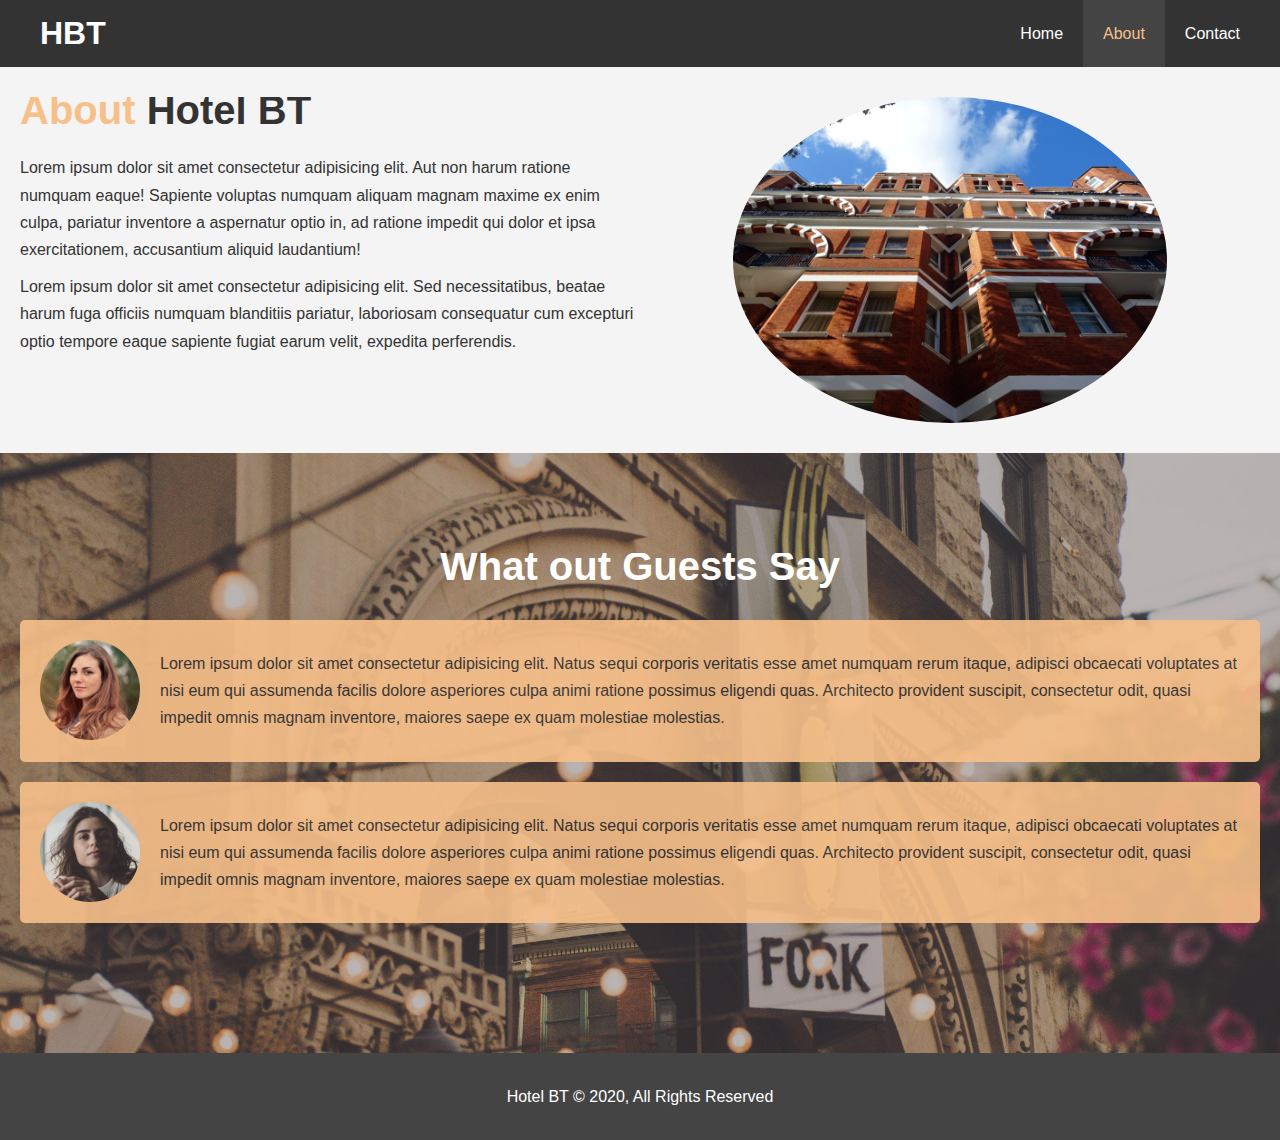
==== about.html @ af3fbe1e "A very basic hotel website project for practice" ====
<!DOCTYPE html>
<html lang="en">
<head>
    <meta charset="UTF-8">
    <meta name="viewport" content="width=device-width, initial-scale=1.0">
    <link rel="stylesheet" href="./css/style.css">
    <title>HBT | About</title>
</head>
<body>
    <header>
        <nav id="navbar">
            <div class="container">
                <h1 class="logo"><a href="index.html">HBT</a></h1>
                <ul>
                    <li><a href="index.html">Home</a></li>
                    <li><a class="current" href="about.html">About</a></li>
                    <li><a href="contact.html">Contact</a></li>
                </ul>
            </div>
        </nav>
    </header>

    <section id="about-info" class="bg-light py-3">
        <div class="container">
            <div class="info-left">
                <h1 class="l-heading"><span class="text-primary">About</span> Hotel BT</h1>
                <p>
                    Lorem ipsum dolor sit amet consectetur adipisicing elit. Aut non harum ratione numquam eaque! Sapiente voluptas numquam aliquam magnam maxime ex enim culpa, pariatur inventore a aspernatur optio in, ad ratione impedit qui dolor et ipsa exercitationem, accusantium aliquid laudantium!
                    <p>Lorem ipsum dolor sit amet consectetur adipisicing elit. Sed necessitatibus, beatae harum fuga officiis numquam blanditiis pariatur, laboriosam consequatur cum excepturi optio tempore eaque sapiente fugiat earum velit, expedita perferendis.</p>
                </p>
            </div>
            <div class="info-right">
                <img src="./images/photo-2.jpg" alt="Hotel">
            </div>
        </div>
    </section>

    <section id="testimonials" class="py-3">
        <div class="container">
            <h2 class="l-heading">What out Guests Say</h2>
            <div class="testimonial bg-primary">
                <img src="./images/person-1.jpg" alt="Samantha">
                <p>Lorem ipsum dolor sit amet consectetur adipisicing elit. Natus sequi corporis veritatis esse amet numquam rerum itaque, adipisci obcaecati voluptates at nisi eum qui assumenda facilis dolore asperiores culpa animi ratione possimus eligendi quas. Architecto provident suscipit, consectetur odit, quasi impedit omnis magnam inventore, maiores saepe ex quam molestiae molestias.</p>
            </div>
            <div class="testimonial bg-primary">
                <img src="./images/person-2.jpg" alt="Jen">
                <p>Lorem ipsum dolor sit amet consectetur adipisicing elit. Natus sequi corporis veritatis esse amet numquam rerum itaque, adipisci obcaecati voluptates at nisi eum qui assumenda facilis dolore asperiores culpa animi ratione possimus eligendi quas. Architecto provident suscipit, consectetur odit, quasi impedit omnis magnam inventore, maiores saepe ex quam molestiae molestias.</p>
            </div>
        </div>
    </section>
    
    <footer id="main-footer">
        <p>Hotel BT &copy; 2020, All Rights Reserved</p>
    </footer>
</body>
</html>
---- css/style.css ----
/* Reset */

* {
    margin: 0;
    padding: 0;
    box-sizing: border-box;
}

/* Main Styling */

html, body {
    font-family: 'Segoe UI', Tahoma, Geneva, Verdana, sans-serif;
    line-height: 1.7em;
    color: #333;
}

h1, h2, h3 {
    padding-bottom: 20px;
}

p {
    margin: 10px 0;
}

a {
    color: #333;
    text-decoration: none;
}

/* Utility Classes */

.container {
    margin: auto;
    max-width: 1920px;
    overflow: auto;
    padding: 0 20px;
}

.text-primary {
    color: #f7c08a;
}

.lead {
    font-size: 20px;
}

.btn {
    display: inline-block;
    font-size: 18px;
    color: #fff;
    background: #333;
    border: none;
    padding: 13px 20px;
    border-radius: 5px;
    cursor: pointer;
}

.btn:hover {
    background: #f7c08a;
    color: #333;
}

.btn-white {
    background: #f4f4f4;
    color: #333;
}

.bg-dark {
    background: #333;
    color: #fff;
}

.bg-light {
    background: #f4f4f4;
    color: #333;
}

.bg-primary {
    background: #f7c08a;
    color: #333;
}

.clr {
    clear: both;
}

.py-1 { padding: 10px 0; }
.py-2 { padding: 20px 0; }
.py-3 { padding: 30px 0; }

.l-heading {
    font-size: 40px;
}

/* Navbar */

#navbar {
    background: #333;
    color: #fff;
    overflow: auto;
}

#navbar a {
    color: #fff;
    text-decoration: none;
}

#navbar h1 {
    float: left;
    padding: 20px;
}

#navbar ul {
    float: right;
}

#navbar ul li {
    text-decoration: none;
    list-style-type: none;
    float: left;
}

#navbar ul li a {
    display: block;
    padding: 20px;
    text-align: center;
}

#navbar ul li a:hover, 
#navbar ul li a.current {
    background: #444;
    color: #f7c08a;
}

#showcase {
    background: url('../images/showcase.jpg') no-repeat center center/cover;
    height: 600px;
}

#showcase .showcase-content {
    color: #fff;
    text-align: center;
    padding-top: 170px;
}

#showcase .showcase-content h1 {
    font-size: 60px;
    line-height: 1.2em;
}

#showcase .showcase-content p {
    padding-bottom: 20px;
    line-height: 1.7em;
}

/* Home Info */

#home-info {
    height: 400px;
}

#home-info .info-img {
    float: left;
    background: url('../images/photo-1.jpg');
    width: 50%;
    min-height: 100%;
}

#home-info .info-content {
    float: right;
    width: 50%;
    height: 100%;
    text-align: center;
    padding: 50px 30px;
    overflow: hidden;
}

#home-info .info-content p {
    padding-bottom: 30px;
}

/* Features */

.box {
    float: left;
    width: 33.3%;
    padding: 50px;
    text-align: center;
}

.box i {
    margin-bottom: 10px;
}

/* About Info */

#about-info .info-right {
    float: right;
    width: 50%;
    min-height: 100%;
}

#about-info .info-right img {
    display: block;
    margin: auto;
    width: 70%;
    border-radius: 50%;
}

#about-info .info-left {
    float: left;
    width: 50%;
    min-height: 100%;
}

#testimonials {
    height: 600px;
    background: url('../images/test-bg.jpg') no-repeat center center/cover;
    padding-top: 100px;
}

#testimonials h2 {
    color: #fff;
    text-align: center;
    padding-bottom: 40px;
}

#testimonials .testimonial {
    padding: 20px;
    margin-bottom: 20px;
    border-radius: 5px;
    opacity: 0.9;
}

#testimonials .testimonial img {
    width: 100px;
    float: left;
    margin-right: 20px;
    border-radius: 50%;
}

/* Contact Form */

#contact-form .form-group {
    margin-bottom: 20px;
}

#contact-form label {
    margin-bottom: 10px;
    display: block;
} 

#contact-form input, 
#contact-form textarea {
    width: 100%;
    padding: 10px;
    border: 1px #ddd solid;
}

#contact-form textarea {
    height: 200px;
}

#contact-form input:focus, 
#contact-form textarea:focus {
    outline: none;
    border-color: #f7c08a;
}

/* Footer */

#main-footer {
    text-align: center;
    background: #444;
    color: #fff;
    padding: 20px;
}
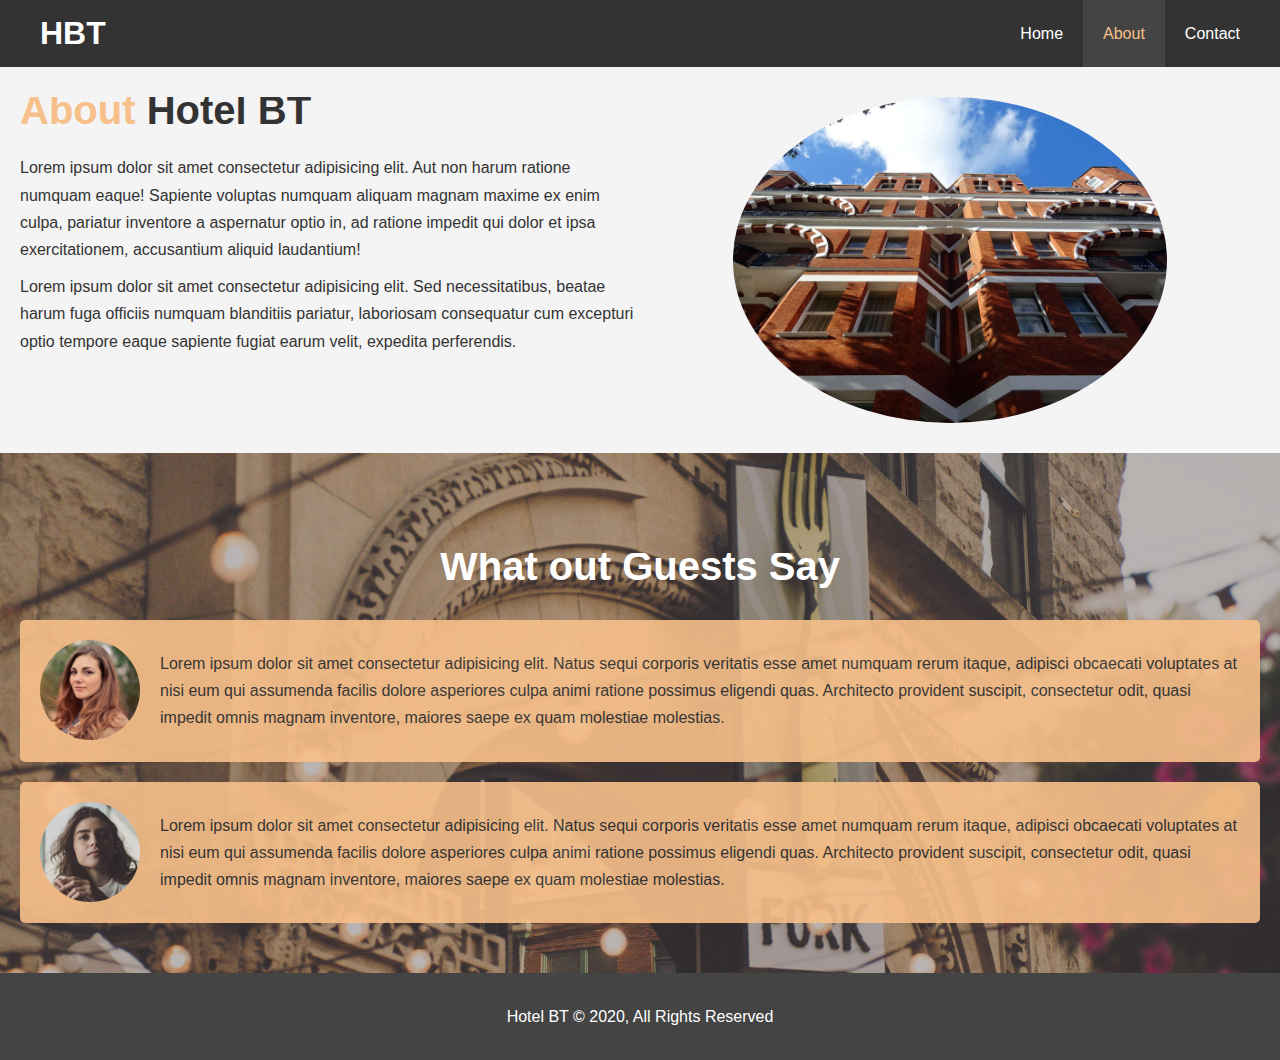
==== commit 46249bb8: "Making the website responsive on mobile devices" ====
--- a/about.html
+++ b/about.html
@@ -4,6 +4,7 @@
     <meta charset="UTF-8">
     <meta name="viewport" content="width=device-width, initial-scale=1.0">
     <link rel="stylesheet" href="./css/style.css">
+    <link rel="stylesheet" media="screen and (max-width: 768px)" href="./css/mobile.css">
     <title>HBT | About</title>
 </head>
 <body>
--- a/css/style.css
+++ b/css/style.css
@@ -1,5 +1,4 @@
 /* Reset */
-
 * {
     margin: 0;
     padding: 0;
@@ -7,7 +6,6 @@
 }
 
 /* Main Styling */
-
 html, body {
     font-family: 'Segoe UI', Tahoma, Geneva, Verdana, sans-serif;
     line-height: 1.7em;
@@ -28,7 +26,6 @@
 }
 
 /* Utility Classes */
-
 .container {
     margin: auto;
     max-width: 1920px;
@@ -93,7 +90,6 @@
 }
 
 /* Navbar */
-
 #navbar {
     background: #333;
     color: #fff;
@@ -105,7 +101,7 @@
     text-decoration: none;
 }
 
-#navbar h1 {
+#navbar .logo {
     float: left;
     padding: 20px;
 }
@@ -132,6 +128,7 @@
     color: #f7c08a;
 }
 
+/* Showcase */
 #showcase {
     background: url('../images/showcase.jpg') no-repeat center center/cover;
     height: 600px;
@@ -154,9 +151,8 @@
 }
 
 /* Home Info */
-
 #home-info {
-    height: 400px;
+    height: 450px;
 }
 
 #home-info .info-img {
@@ -180,7 +176,6 @@
 }
 
 /* Features */
-
 .box {
     float: left;
     width: 33.3%;
@@ -193,7 +188,6 @@
 }
 
 /* About Info */
-
 #about-info .info-right {
     float: right;
     width: 50%;
@@ -214,7 +208,7 @@
 }
 
 #testimonials {
-    height: 600px;
+    height: 100%;
     background: url('../images/test-bg.jpg') no-repeat center center/cover;
     padding-top: 100px;
 }
@@ -240,7 +234,6 @@
 }
 
 /* Contact Form */
-
 #contact-form .form-group {
     margin-bottom: 20px;
 }
@@ -268,7 +261,6 @@
 }
 
 /* Footer */
-
 #main-footer {
     text-align: center;
     background: #444;
--- a/css/mobile.css
+++ b/css/mobile.css
@@ -0,0 +1,65 @@
+/* Navbar */
+#navbar .logo {
+    float: none;
+    text-align: center;
+}
+
+#navbar ul, #navbar ul li {
+    float: none;
+}
+
+#navbar ul li a {
+    padding: 5px;
+    border-bottom: 1px dotted #444;
+}
+
+/* Showcase */
+#showcase {
+    height: 100%;
+}
+
+#showcase .showcase-content {
+    padding-top: 70px;
+    padding-bottom: 30px;
+}
+
+/* Home Info */
+#home-info {
+    height: 550px;
+}
+
+#home-info .info-img {
+    display: none;
+}
+
+#home-info .info-content {
+    float: none;
+    width: 100%;
+}
+
+/* Features */
+.box {
+    float: none;
+    width: 100%;
+}
+
+/* About Info */
+#about-info .info-right,
+#about-info .info-left {
+    float: none;
+    width: 100%;
+}
+
+.l-heading {
+    text-align: center;
+    line-height: 1.2;
+}
+
+#about-info .info-right {
+    margin-top: 30px;
+}
+
+/* Contact Form */
+#contact-info .box {
+    border: #444 dotted 1px;
+}